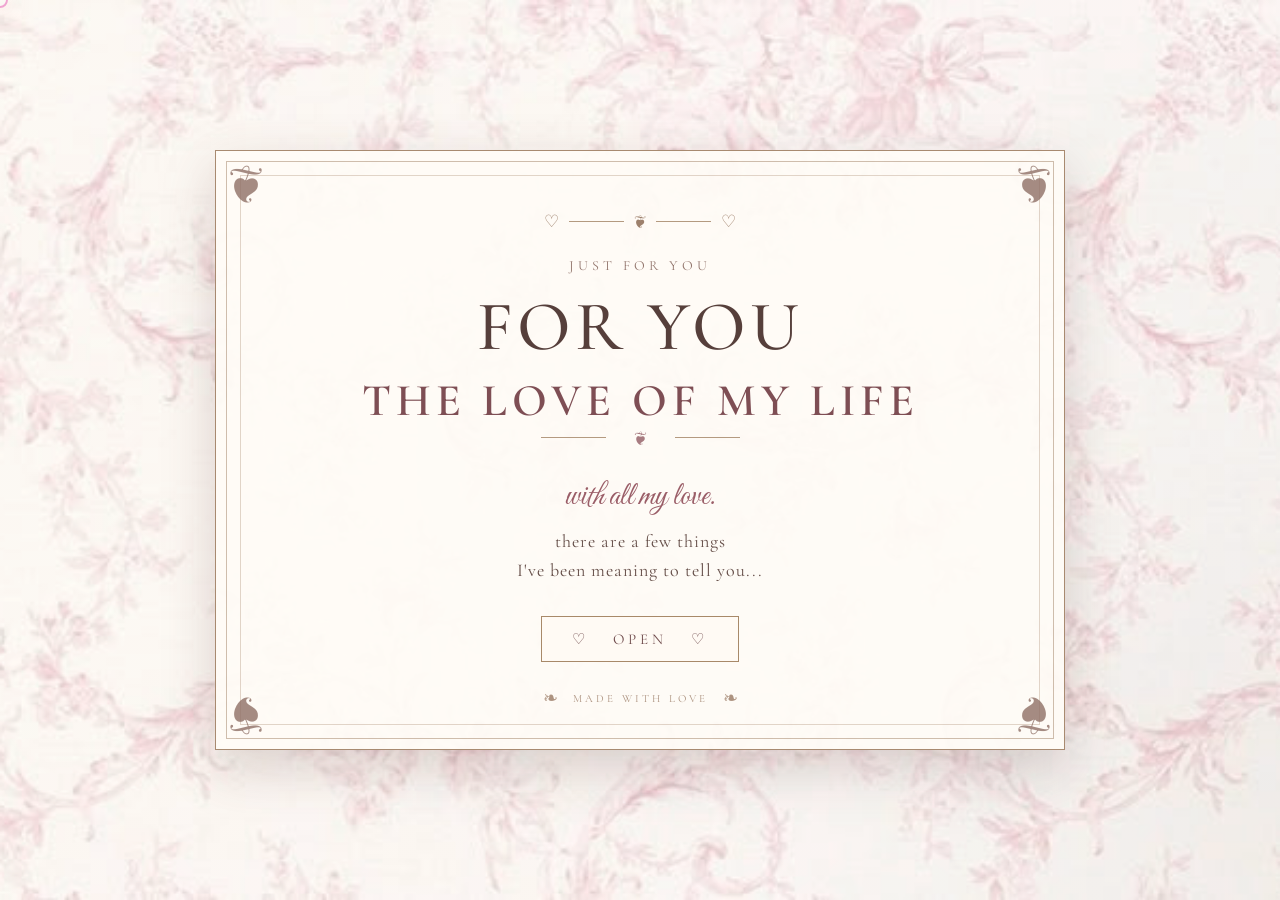
==== index.html @ ce4d96d6 "Add files via upload" ====
<!DOCTYPE html>
<html lang="en">

<head>
    <meta charset="UTF-8">
    <meta name="viewport" content="width=device-width, initial-scale=1.0">

    <title>For You, The Love of My Life</title>

    <!-- Google Fonts -->
    <link rel="preconnect" href="https://fonts.googleapis.com">
    <link rel="preconnect" href="https://fonts.gstatic.com" crossorigin>

    <link
        href="https://fonts.googleapis.com/css2?family=Cormorant+Garamond:wght@400;500;600;700&family=Great+Vibes&display=swap"
        rel="stylesheet"
    >

    <!-- CSS -->
    <link rel="stylesheet" href="style.css">
</head>


<body>

    <!-- =========================
         CUSTOM CURSOR
    ========================== -->

    <div class="custom-cursor"></div>


    <!-- =========================
         PAGE 1
    ========================== -->

    <main class="page page1">


        <!-- Main frame -->
        <section class="romance-frame">

            <!-- Corner ornaments -->
            <span class="corner top-left">❦</span>
            <span class="corner top-right">❦</span>

            <span class="corner bottom-left">❦</span>
            <span class="corner bottom-right">❦</span>


            <!-- Top ornament -->
            <div class="ornament">

                <span>♡</span>

                <span class="line"></span>

                <span>❦</span>

                <span class="line"></span>

                <span>♡</span>

            </div>


            <!-- =========================
                 MAIN CONTENT
            ========================== -->

            <div class="opening-content">

                <p class="eyebrow">
                    JUST FOR YOU
                </p>


                <h1>
                    FOR YOU
                    <br>
                    <span>THE LOVE OF MY LIFE</span>
                </h1>


                <div class="divider">
                    <span>❦</span>
                </div>


                <p class="dedication">
                    with all my love.
                </p>


                <p class="message">
                    there are a few things
                    <br>
                    I've been meaning to tell you...
                </p>


                <!-- Open button -->
                <button id="openButton" type="button">
                    ♡ &nbsp; OPEN &nbsp; ♡
                </button>

            </div>


            <!-- Bottom decoration -->
            <div class="bottom-text">

                <span>❧</span>

                <p>made with love</p>

                <span>❧</span>

            </div>

        </section>

    </main>


    <!-- =========================
         AUDIO
    ========================== -->

    <!-- Click sound -->
    <audio id="clickSound" preload="auto">
        <source src="clicksound.mp3" type="audio/mpeg">
    </audio>


    <!-- La Vie En Rose -->
    <audio id="backgroundMusic" loop preload="auto">
        <source src="la-vie-en-rose.mp3" type="audio/mpeg">
    </audio>


    <!-- JAVASCRIPT -->
    <script src="script.js"></script>

</body>

</html>
---- style.css ----
/* =========================================
   RESET
========================================= */

* {
    margin: 0;
    padding: 0;
    box-sizing: border-box;
}


/* =========================================
   HTML & BODY
========================================= */

html,
body {
    width: 100%;
    height: 100%;
}

body {
    font-family: "Cormorant Garamond", serif;

    color: #59413b;

    overflow: hidden;

    /* Custom cursor */
    cursor: none;
}


/* =========================================
   MAIN PAGE
========================================= */

.page {
    width: 100%;
    height: 100vh;

    min-height: 650px;

    position: relative;

    display: flex;
    align-items: center;
    justify-content: center;

    overflow: hidden;

    /*
       BACKGROUND UTAMA
       File: background1.jpg
    */

    background-image:
        linear-gradient(
            rgba(255, 245, 245, 0.12),
            rgba(255, 245, 245, 0.12)
        ),
        url("background1.jpg");

    background-size: cover;
    background-position: center;
    background-repeat: no-repeat;
}


/* =========================================
   SOFT OVERLAY
========================================= */

.page::before {
    content: "";

    position: absolute;
    inset: 0;

    background:
        rgba(255, 245, 245, 0.12);

    pointer-events: none;

    z-index: 0;
}

/* =========================================
   MAIN ROMANCE FRAME
========================================= */

.romance-frame {
    width: min(850px, 86vw);

    height: min(600px, 82vh);

    min-height: 500px;

    position: relative;

    display: flex;

    flex-direction: column;

    align-items: center;

    justify-content: space-between;

    padding: 60px 70px 40px;

    /*
       Ivory paper effect
    */

    background:
        rgba(255, 252, 247, 0.93);

    border: 1px solid #a88a70;

    outline:
        1px solid rgba(168, 138, 112, 0.55);

    outline-offset: -12px;

    box-shadow:
        0 18px 50px rgba(99, 66, 66, 0.22);

    z-index: 5;
}


/* =========================================
   INNER FRAME
========================================= */

.romance-frame::before {
    content: "";

    position: absolute;

    top: 24px;
    left: 24px;
    right: 24px;
    bottom: 24px;

    border:
        1px solid rgba(168, 138, 112, 0.35);

    pointer-events: none;
}


/* =========================================
   CORNER ORNAMENTS
========================================= */

.corner {
    position: absolute;

    color: #8f7066;

    font-size: 50px;

    opacity: 0.8;

    z-index: 5;
}

.top-left {
    top: 3px;
    left: 12px;
}

.top-right {
    top: 3px;
    right: 12px;

    transform: scaleX(-1);
}

.bottom-left {
    bottom: 3px;
    left: 12px;

    transform: scaleY(-1);
}

.bottom-right {
    bottom: 3px;
    right: 12px;

    transform: rotate(180deg);
}


/* =========================================
   TOP ORNAMENT
========================================= */

.ornament {
    display: flex;

    align-items: center;

    gap: 10px;

    color: #9d806c;

    font-size: 17px;

    z-index: 3;
}

.line {
    width: 55px;

    height: 1px;

    background: #b49a80;
}


/* =========================================
   OPENING CONTENT
========================================= */

.opening-content {
    text-align: center;

    display: flex;

    flex-direction: column;

    align-items: center;

    z-index: 3;
}


/* =========================================
   JUST FOR YOU
========================================= */

.eyebrow {
    margin-bottom: 20px;

    font-size: 14px;

    text-transform: uppercase;

    letter-spacing: 4px;

    color: #92756c;
}


/* =========================================
   MAIN TITLE
========================================= */

h1 {
    font-size: clamp(42px, 6vw, 70px);

    line-height: 0.95;

    font-weight: 500;

    letter-spacing: 4px;

    color: #563f3b;
}

h1 span {
    display: inline-block;

    margin-top: 8px;

    font-size: 0.65em;

    font-weight: 600;

    letter-spacing: 5px;

    color: #7e4e54;
}


/* =========================================
   DIVIDER
========================================= */

.divider {
    display: flex;

    align-items: center;

    margin: 25px 0 15px;

    color: #9d806c;
}

.divider::before,
.divider::after {
    content: "";

    width: 65px;

    height: 1px;

    background: #b49a80;
}

.divider span {
    margin: 0 12px;

    font-size: 18px;
}


/* =========================================
   DEDICATION
========================================= */

.dedication {
    font-family: "Great Vibes", cursive;

    font-size: 32px;

    color: #9a5d67;

    margin-bottom: 10px;
}


/* =========================================
   MESSAGE
========================================= */

.message {
    font-size: 18px;

    line-height: 1.6;

    letter-spacing: 1px;

    color: #654e48;
}


/* =========================================
   OPEN BUTTON
========================================= */

#openButton {
    margin-top: 32px;

    padding: 13px 30px;

    font-family: "Cormorant Garamond", serif;

    font-size: 15px;

    letter-spacing: 4px;

    color: #704c4d;

    background:
        rgba(255, 250, 245, 0.95);

    border:
        1px solid #a88969;

    cursor: none;

    transition:
        transform 0.3s ease,
        background 0.3s ease,
        letter-spacing 0.3s ease,
        box-shadow 0.3s ease;
}

#openButton:hover {
    background: #fffdf9;

    transform: translateY(-3px);

    letter-spacing: 5px;

    box-shadow:
        0 8px 20px rgba(112, 76, 77, 0.16);
}

#openButton:active {
    transform: translateY(0);
}


/* =========================================
   BOTTOM TEXT
========================================= */

.bottom-text {
    display: flex;

    align-items: center;

    gap: 15px;

    color: #9f816c;

    opacity: 0.85;

    z-index: 3;
}

.bottom-text p {
    font-size: 11px;

    text-transform: uppercase;

    letter-spacing: 3px;
}

.bottom-text span {
    font-size: 18px;
}


/* =========================================
   CUSTOM WHITE CURSOR
========================================= */

.custom-cursor {
    position: fixed;

    width: 11px;
    height: 11px;

    background: #ffffff;

    border-radius: 50%;

    border:
        1px solid rgba(255, 255, 255, 0.95);

    box-shadow:
        0 0 6px rgba(255, 255, 255, 1),
        0 0 13px rgba(255, 220, 230, 0.9);

    pointer-events: none;

    transform:
        translate(-50%, -50%);

    z-index: 9999;
}


/* =========================================
   CURSOR SPARKLE
========================================= */

.cursor-sparkle {
    position: fixed;

    pointer-events: none;

    color: #ffffff;

    font-size: 13px;

    z-index: 9998;

    transform:
        translate(-50%, -50%);

    animation:
        sparkleFade 0.7s ease-out forwards;
}


@keyframes sparkleFade {

    0% {
        opacity: 0;

        transform:
            translate(-50%, -50%)
            scale(0.3)
            rotate(0deg);
    }

    25% {
        opacity: 1;
    }

    100% {
        opacity: 0;

        transform:
            translate(
                calc(-50% + var(--sparkle-x)),
                calc(-50% + var(--sparkle-y))
            )
            scale(1.4)
            rotate(45deg);
    }
}


/* =========================================
   MOBILE
========================================= */

@media (max-width: 600px) {

    body {
        cursor: auto;
    }

    .custom-cursor,
    .cursor-sparkle {
        display: none;
    }


    .page {
        min-height: 600px;
    }


    .romance-frame {
        width: 90vw;

        height: 78vh;

        min-height: 500px;

        padding:
            50px 25px 35px;
    }


    .romance-frame::before {
        top: 18px;
        left: 18px;
        right: 18px;
        bottom: 18px;
    }


    .corner {
        font-size: 35px;
    }


    .branch {
        transform: scale(0.7);
    }


    .line {
        width: 30px;
    }


    .eyebrow {
        font-size: 10px;

        letter-spacing: 3px;
    }


    h1 {
        font-size: 40px;
    }


    h1 span {
        font-size: 0.62em;

        letter-spacing: 3px;
    }


    .dedication {
        font-size: 27px;
    }


    .message {
        font-size: 16px;
    }


    #openButton {
        padding: 12px 23px;
    }
}


/* ==============================
   PAGE 2
============================== */

.page2-body {
    min-height: 100vh;

    overflow-x: hidden;
    overflow-y: auto;
}

.page2 {
    min-height: 100vh;

    display: flex;
    justify-content: center;

    padding: 55px 20px 90px;
}

.page2-card {
    width: min(1050px, 94vw);

    background: rgba(255, 249, 244, 0.92);

    border: 1px solid rgba(145, 96, 96, 0.45);

    box-shadow:
        0 20px 60px rgba(67, 36, 38, 0.22);

    padding: 75px 80px;

    position: relative;
}

.page2-card::before {
    content: "";

    position: absolute;

    inset: 18px;

    border: 1px solid rgba(145, 96, 96, 0.25);

    pointer-events: none;
}

/* ==========================================
   PAGE 2 TITLE — FINAL
========================================== */

body {
    font-family: "Cormorant Garamond", serif;

    color: #6f565a;

    background:
        url("background1.jpg")
        center center / cover
        fixed no-repeat;

    background-color: #f8eee9;
}

.page2-header {
    width: 100%;
    text-align: center;
    margin-left: auto;
    margin-right: auto;
}

.page2-header .eyebrow {
    text-align: center;
    color: #a16e73;
}

.page2-header h1 {
    width: 100%;
    margin: 0 auto;

    font-family: "Bodoni Moda", serif;
    font-size: clamp(48px, 7vw, 78px);
    font-weight: 600;

    line-height: 0.95;
    letter-spacing: 3px;
    text-transform: uppercase;

    text-align: center;

    /* SATU WARNA */
    color: #7d4e54 !important;
}

.page2-header h1 span {
    display: block;
    width: 100%;

    margin: 8px auto 0;

    font-family: "Cormorant Garamond", serif;
    font-size: clamp(38px, 5vw, 56px);
    font-weight: 500;
    font-style: italic;

    letter-spacing: 5px;
    text-transform: uppercase;

    text-align: center;

    /* WARNA SAMA */
    color: #7d4e54 !important;
}

.page2-header .divider {
    display: flex;
    justify-content: center;
    align-items: center;

    width: 100%;
    margin-left: auto;
    margin-right: auto;
}

.page2-header .intro {
    width: 100%;
    text-align: center;
    margin-left: auto;
    margin-right: auto;
}

.page2-header .scroll-hint {
    width: 100%;
    text-align: center;
    align-items: center;
}

.intro {
    font-family: "Cormorant Garamond", serif;

    font-size: 18px;

    font-style: italic;

    color: #795c60;
}

.scroll-hint {
    margin-top: 30px;

    display: flex;
    flex-direction: column;
    align-items: center;

    font-family: "Cormorant Garamond", serif;

    font-size: 10px;

    letter-spacing: 3px;

    color: #9b7074;

    opacity: 0.7;
}

.scroll-hint span:last-child {
    font-size: 21px;

    animation: scrollDown 1.5s ease-in-out infinite;
}

@keyframes scrollDown {
    0%, 100% {
        transform: translateY(0);
        opacity: 0.4;
    }

    50% {
        transform: translateY(7px);
        opacity: 1;
    }
}


/* ==============================
   LOVE ITEMS
============================== */

.love-item {
    width: 100%;

    display: flex;

    align-items: center;

    gap: 55px;

    margin-bottom: 115px;

    position: relative;

    z-index: 2;
}

.love-item.reverse {
    flex-direction: row-reverse;
}

.photo-box {
    width: 48%;

    flex-shrink: 0;

    padding: 11px;

    background: #fffaf5;

    border: 1px solid rgba(145, 96, 96, 0.5);

    box-shadow:
        0 12px 25px rgba(67, 36, 38, 0.18);

    transform: rotate(-1deg);

    transition: 0.4s ease;
}

.reverse .photo-box {
    transform: rotate(1deg);
}

.photo-box:hover {
    transform: rotate(0deg) translateY(-4px);
}

.photo-box img {
    width: 100%;

    display: block;

    aspect-ratio: 4 / 3;

    object-fit: cover;
}

.love-text {
    flex: 1;
}

.love-text h2 {
    font-family: "Great Vibes", cursive;

    font-size: 40px;

    font-weight: 400;

    color: #87585d;

    margin-bottom: 12px;
}

.love-text p {
    font-family: "Cormorant Garamond", serif;

    font-size: 17px;

    line-height: 1.65;

    color: #665456;
}


/* ==============================
   ENDING
============================== */

/* divider */

.divider {
    width: 100%;

    display: flex;
    align-items: center;
    justify-content: center;

    gap: 16px;

    margin: 0 auto 28px;

    text-align: center;
}

.divider::before
.divider::after {
    content: "";

    width: 55px;
    height: 1px;

    background: #b99195;

    flex: 0 0 55px;
}

.divider span {
    color: #a77b80;
}


.ending {
    max-width: 720px;

    margin: 20px auto 0;

    text-align: center;

    position: relative;
    z-index: 2;
}

.ending p {
    font-family: "Cormorant Garamond", serif;

    font-size: 22px;

    line-height: 1.6;

    font-style: italic;

    color: #76585b;
}

.signature {
    display: block;

    margin-top: 18px;

    font-family: "Great Vibes", cursive;

    font-size: 33px;

    color: #96676b;
}

.back-area {
    text-align: center;

    margin-top: 45px;

    position: relative;
    z-index: 3;
}

#backButton {
    display: inline-block;

    padding: 10px 28px;

    border: 1px solid rgba(137, 93, 88, 0.55);

    background: rgba(255, 250, 245, 0.85);

    text-decoration: none;

    font-family: "Cormorant Garamond", serif;

    font-size: 16px;

    letter-spacing: 2px;

    color: #795357;

    transition: 0.3s ease;
}

#backButton:hover {
    background: #f0d7d5;

    transform: translateY(-2px);
}


/* ==============================
   MOBILE
============================== */

@media (max-width: 800px) {

    .page1 {
        padding: 15px;
    }

    .page1-card {
        min-height: 620px;

        padding: 55px 30px;
    }

    .page2 {
        padding: 15px 10px 60px;
    }

    .page2-card {
        padding: 55px 35px;
    }

    .love-item,
    .love-item.reverse {
        flex-direction: column;

        gap: 30px;

        margin-bottom: 85px;
    }

    .photo-box {
        width: 78%;
    }

    .love-text {
        width: 85%;

        text-align: center;
    }

    .love-text h2 {
        text-align: center;
    }

    .love-text p {
        text-align: center;
    }
}

@media (max-width: 600px) {

    .page1 {
        padding: 8px;
    }

    .page1-card {
        width: 96vw;

        min-height: 600px;

        padding: 50px 20px;
    }

    .page1-card::before {
        inset: 10px;
    }

    .page1 h1 {
        font-size: 55px;
    }

    .page1 h1 span {
        font-size: 29px;

        letter-spacing: 1px;
    }

    .message {
        font-size: 17px;
    }

    .page2 {
        padding: 8px 6px 50px;
    }

    .page2-card {
        width: 98vw;

        padding: 50px 20px;
    }

    .page2-card::before {
        inset: 10px;
    }

    .page2-header h1 {
        font-size: 53px;
    }

    .page2-header h1 span {
        font-size: 29px;

        letter-spacing: 1px;
    }

    .photo-box {
        width: 100%;
    }

    .love-text {
        width: 100%;
    }

    .love-text h2 {
        font-size: 34px;
    }

    .love-text p {
        font-size: 15.5px;
    }

    .ending p {
        font-size: 19px;
    }

    .signature {
        font-size: 29px;
    }
}

/* ==========================================
   CUTE CUSTOM CURSOR
========================================== */

* {
    cursor: none !important;
}

.custom-cursor {
    position: fixed;

    width: 16px;
    height: 16px;

    border: 2px solid #f0a5d1;

    background: rgba(255, 255, 255, 0.18);

    border-radius: 50%;

    pointer-events: none;

    z-index: 99999;

    transform: translate(-50%, -50%);

    box-shadow:
        0 0 8px rgba(255, 245, 240, 0.9),
        0 0 16px rgba(255, 220, 220, 0.55);

    transition:
        width 0.15s ease,
        height 0.15s ease,
        background 0.15s ease;
}

.custom-cursor::before {
    content: "✦";

    position: absolute;

    top: -13px;
    left: 8px;

    font-size: 10px;

    color: #fb8ece;

    text-shadow:
        0 0 7px rgba(255, 255, 255, 1);
}


/* sparkle trail */

.cursor-sparkle {
    position: fixed;

    width: 5px;
    height: 5px;

    pointer-events: none;

    z-index: 99998;

    color: #f97fca;

    font-size: 9px;

    line-height: 1;

    transform: translate(-50%, -50%);

    animation: sparkleFade 0.7s ease-out forwards;

    text-shadow:
        0 0 7px white,
        0 0 12px #f5d7d7;
}


@keyframes sparkleFade {

    0% {
        opacity: 1;
        transform:
            translate(-50%, -50%)
            scale(1);
    }

    100% {
        opacity: 0;

        transform:
            translate(-50%, -75%)
            scale(0.2);
    }

}


/* cursor membesar saat hover tombol/link */

button:hover ~ .custom-cursor,
a:hover ~ .custom-cursor {
    width: 21px;
    height: 21px;
}
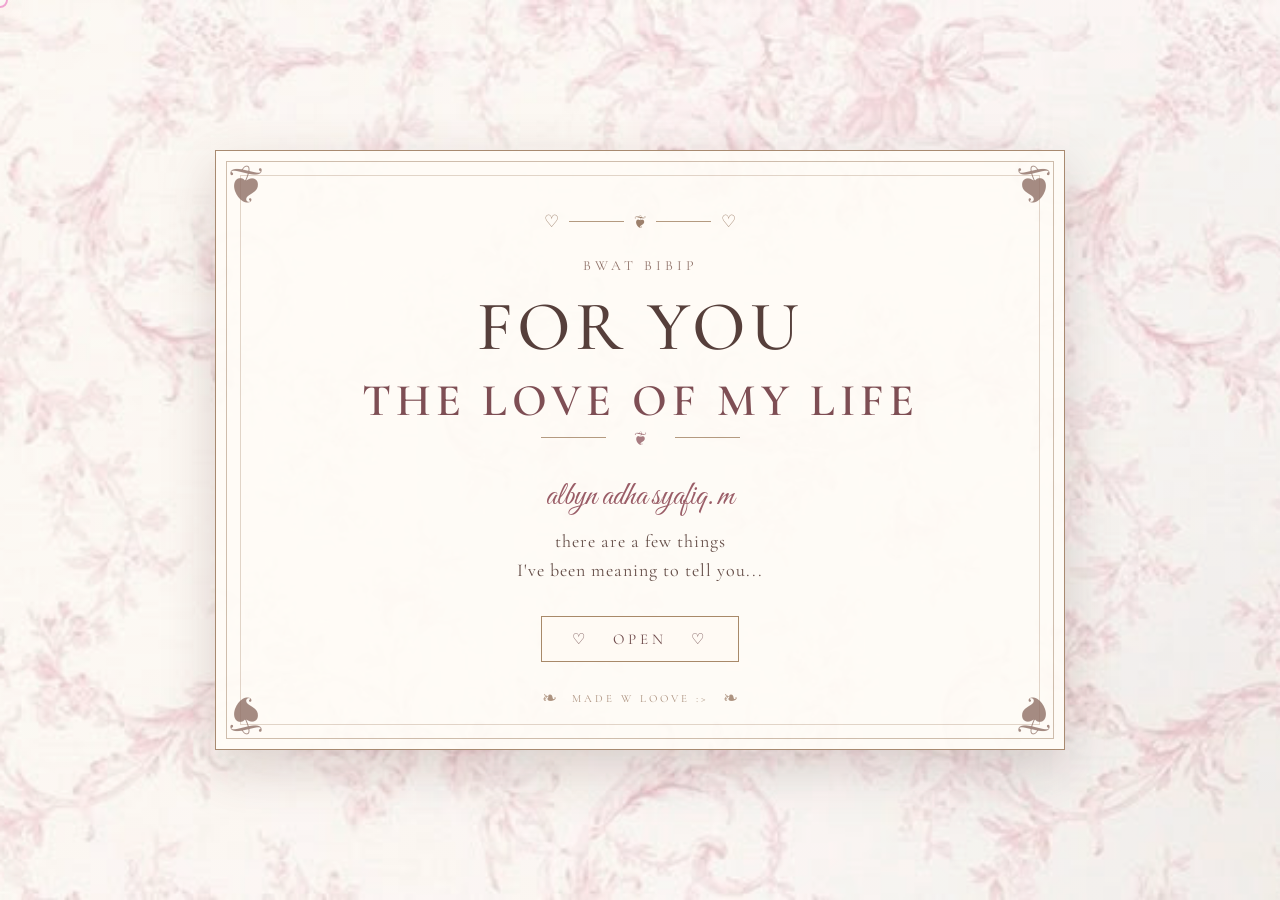
==== commit 881cdf9d: "Update index.html" ====
--- a/index.html
+++ b/index.html
@@ -23,6 +23,7 @@
 
 <body>
 
+    
     <!-- =========================
          CUSTOM CURSOR
     ========================== -->
@@ -71,7 +72,7 @@
             <div class="opening-content">
 
                 <p class="eyebrow">
-                    JUST FOR YOU
+                    bwat bibip
                 </p>
 
 
@@ -88,7 +89,7 @@
 
 
                 <p class="dedication">
-                    with all my love.
+                    albyn adha syafiq.m
                 </p>
 
 
@@ -112,7 +113,7 @@
 
                 <span>❧</span>
 
-                <p>made with love</p>
+                <p> made w loOve :> </p>
 
                 <span>❧</span>
 
@@ -144,4 +145,4 @@
 
 </body>
 
-</html>+</html>
